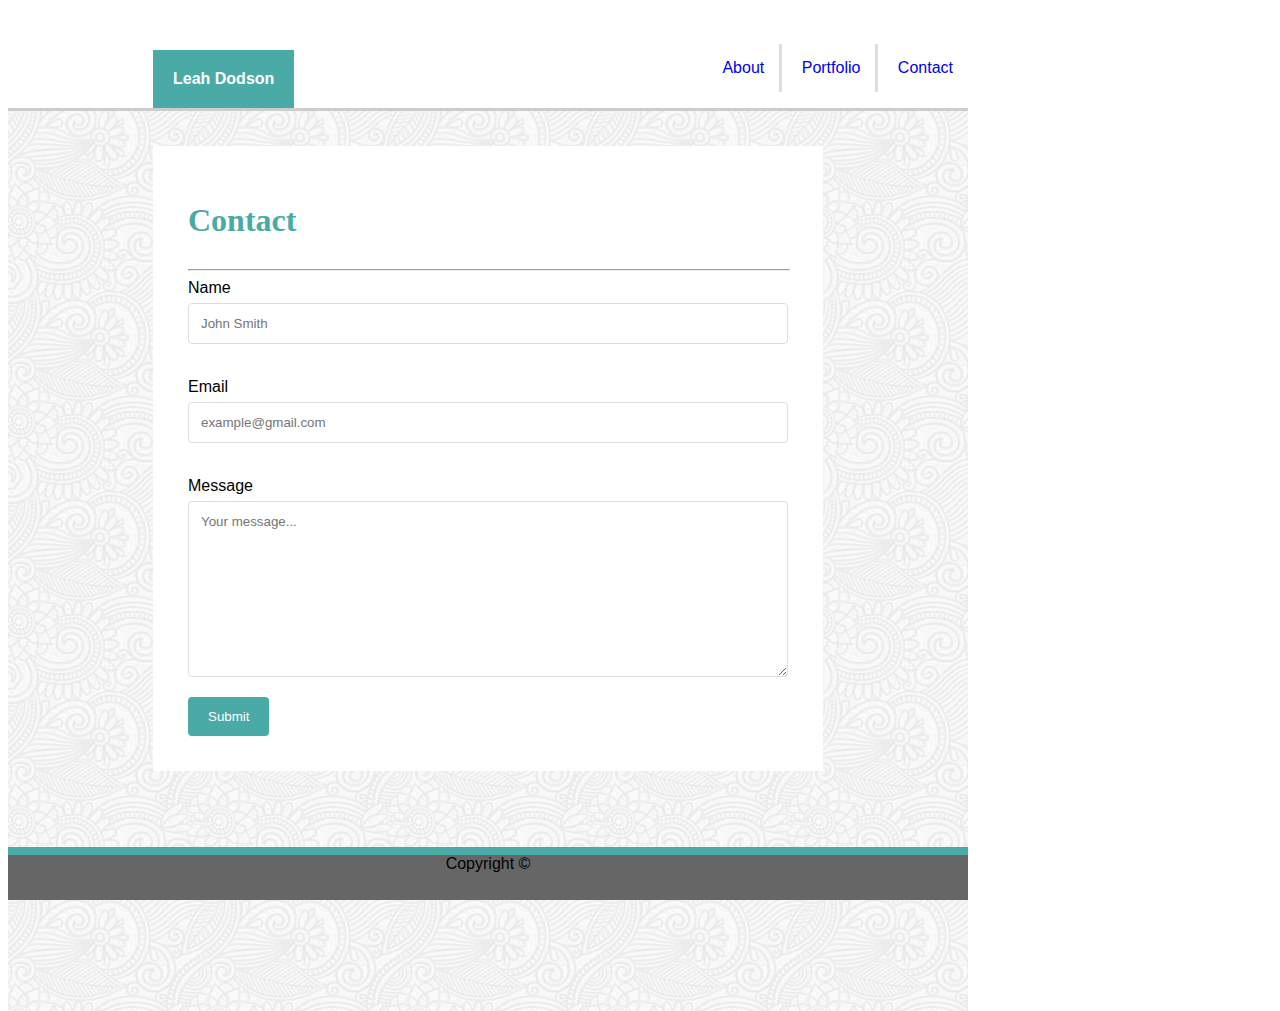
==== contact.html @ a4b694be "added contact form and formatting for contact page" ====
<!DOCTYPE html>
<html lang="en-us">

<head>
  <meta charset="UTF-8">
  <title>Basic-Portfolio-Portfolio</title>
  <link rel="stylesheet" type="text/css" href="assets/css/style.css">
</head>

<body>
    <!-- This contains Name div and Header menu nav items -->
    <section class="header">
        <nav id="header-menu">
            <!-- This contains the nav items-->
            <ul id="menu">
                <li><a href="index.html">About</a></li>
                <li><a href="portfolio.html">Portfolio</a></li>
                <li id="menu-contact"><a href="contact.html">Contact</a></li>
            </ul>
        </nav>    
        <div id="name">Leah Dodson</div>
    </section>
    <!-- This contains the wrapper, content, and footer -->
    <div id="wrapper">
        <!-- Main content -->
        <section class="content">
            <h1>Contact</h1>
            <!-- Horizontal line separater -->
            <hr class="hr">
            <div class="clear-float"></div>
            
            <!-- Form section -->
            <section id="form">
                <form>
                    Name <br>
                        <input type="text" name="Name" placeholder="John Smith"><br><br>
                    Email <br>
                        <input type="text" name="Email" placeholder="example@gmail.com"><br><br>
                    Message <br>
                        <textarea name="Message" rows="10" placeholder="Your message..."></textarea>
                    <!-- submit button -->
                    <input type="submit" value="Submit">
                </form>
            </section>
        </section>
        <!-- Footer -->
        <footer id="footer">Copyright ©</footer>
    </div>
</body>
</html>
---- assets/css/style.css ----
* {
    font-family: Arial, Helvetica, sans-serif;
}
/* header banner */
.header {
    position: relative;
    background: #ffffff;
    border-bottom: solid medium #cccccc;
    width: 960px;
    height: 100px;
}
/* navigation menu */
#header-menu {
    position: absolute;
    right: 0;
    bottom: 0;
    display: inline;
}

a {
    text-decoration: none;
    list-style: none;  
}

a:hover {
    text-decoration: underline;
}

/* navigation menu items */
li {
    display: inline-block;
    padding: 15px;
    border-right: solid #dddddd;
}

#menu-contact {
    border: none;
}

ul {
    text-align: center;
}

/* Name block within the header */
#name {
    position: absolute; 
    left: 145px;
    bottom: 0;  
    padding: 20px; 
    width: fit-content;
    height: fit-content;
    background: #4aaaa5;
    color: #ffffff;
    font-weight: 600;
    text-align: center;
}

h1 {
    font-family: Georgia, 'Times New Roman', Times, serif;
    color: #4aaaa5;
}

#wrapper {   
    position: absolute;
    background: url(../images/Background_Swirls.png);
    background-repeat: repeat;
    width: 960px;
    height: 100%;
    text-align: left;
}

#profile-photo {
    float: left;
    margin-right: 15px;
}

/* clear float element */
.clear-float {
    clear: both;
}

/* main content block */
.content {
    position: absolute;
    margin-top: 35px;
    margin-left: 145px;
    padding: 35px;
    background: #ffffff;
    width: 600px;
    height: fit-content;
}

/* horizontal line element */
.hr {
    width: 600px;
    float: left;
}

/* footer element */
#footer {
    position: fixed;
    background: #666666;
    border-top: 8px solid #4aaaa5;
    width: 960px;
    height: 45px;
    bottom: 0;
    text-align: center;
}

.folio-photo {
    position: relative;
    float: left;
    margin: 20px;
}

.folio-banner {
    position: absolute;
    background: #4aaaa5;
    text-align: center;
    color: #ffffff;
    bottom: 10px;
    width: 150px;
    padding: 15px;
}

/* Contact Form  */
input[type=text], textarea {
    width: 100%;
    padding: 12px;
    border: 1px solid #dddddd;
    border-radius: 4px;
    box-sizing: border-box;
    margin-top: 6px;
    margin-bottom: 16px;
    resize: vertical;
  }
/* submit button */
input[type=submit] {
    background-color: #4aaaa5;
    color: white;
    padding: 12px 20px;
    border: none;
    border-radius: 4px;
    cursor: pointer;
    float: left;
    bottom: 10px;
  }
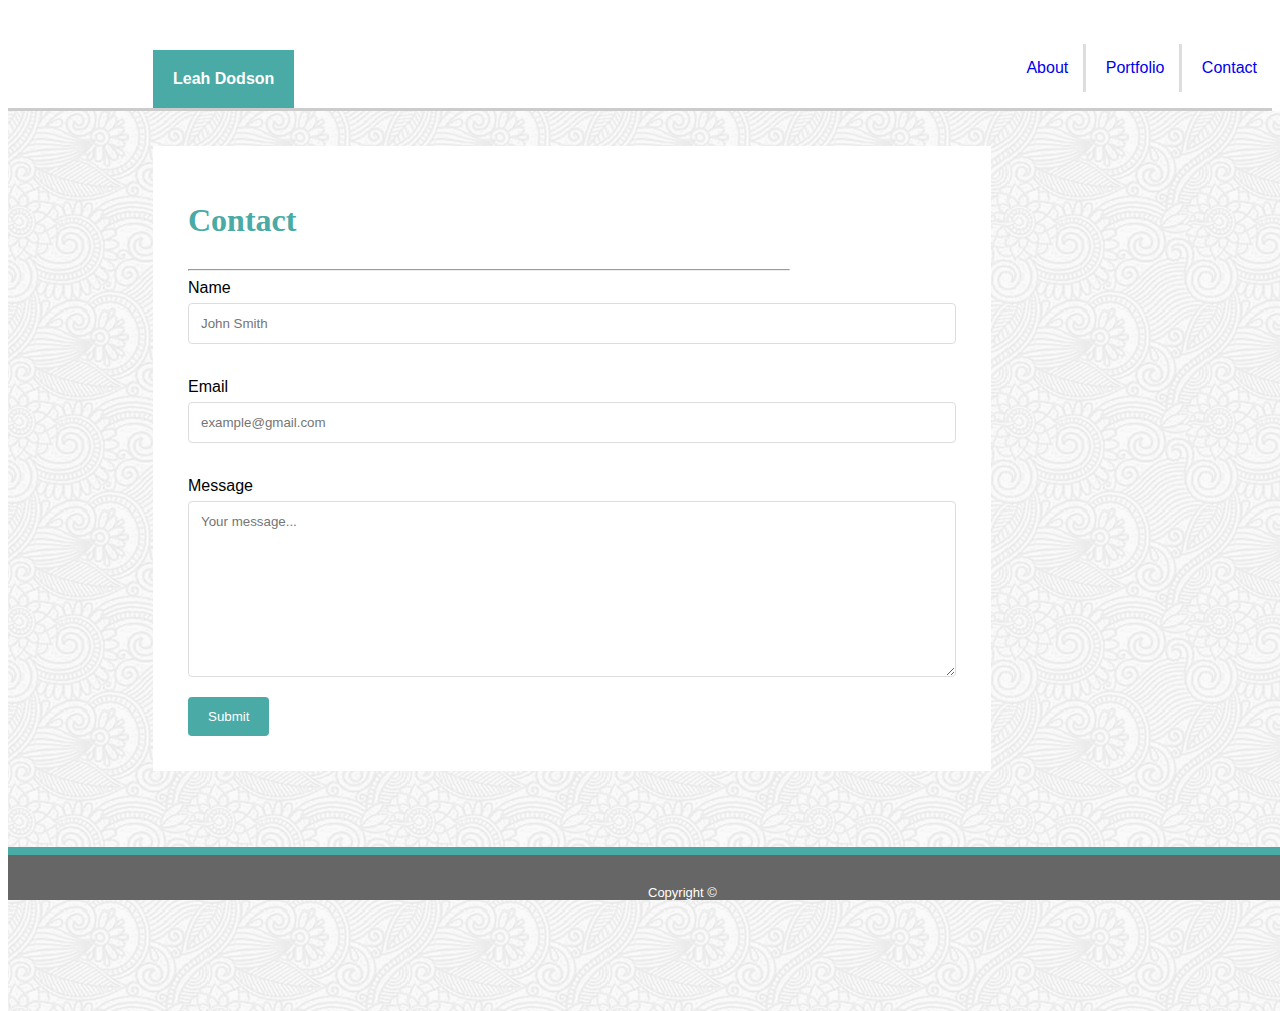
==== commit 605df627: "centered copyright, started responsiveness" ====
--- a/contact.html
+++ b/contact.html
@@ -44,7 +44,9 @@
             </section>
         </section>
         <!-- Footer -->
-        <footer id="footer">Copyright ©</footer>
+        <footer id="footer">
+            <div id="footer-text">Copyright ©</div>
+        </footer>
     </div>
 </body>
 </html>--- a/assets/css/style.css
+++ b/assets/css/style.css
@@ -6,7 +6,8 @@
     position: relative;
     background: #ffffff;
     border-bottom: solid medium #cccccc;
-    width: 960px;
+    /* width: 960px; */
+    width: 100%;
     height: 100px;
 }
 /* navigation menu */
@@ -26,7 +27,6 @@
     text-decoration: underline;
 }
 
-/* navigation menu items */
 li {
     display: inline-block;
     padding: 15px;
@@ -64,9 +64,9 @@
     position: absolute;
     background: url(../images/Background_Swirls.png);
     background-repeat: repeat;
-    width: 960px;
+    /* width: 960px; */
+    width: 100%;
     height: 100%;
-    text-align: left;
 }
 
 #profile-photo {
@@ -86,8 +86,10 @@
     margin-left: 145px;
     padding: 35px;
     background: #ffffff;
-    width: 600px;
+    width: 960px;
+    max-width: 60%;
     height: fit-content;
+    text-align: left;
 }
 
 /* horizontal line element */
@@ -101,10 +103,22 @@
     position: fixed;
     background: #666666;
     border-top: 8px solid #4aaaa5;
-    width: 960px;
+    /* width: 960px; */
+    width: 100%;
     height: 45px;
+    bottom: 0;   
+    text-align: center;
+
+}
+
+#footer-text {
+    position: absolute;
+    left: auto;
     bottom: 0;
-    text-align: center;
+    vertical-align: middle;
+    display: inline-block;
+    color: #ffffff;
+    font-size: small;
 }
 
 .folio-photo {
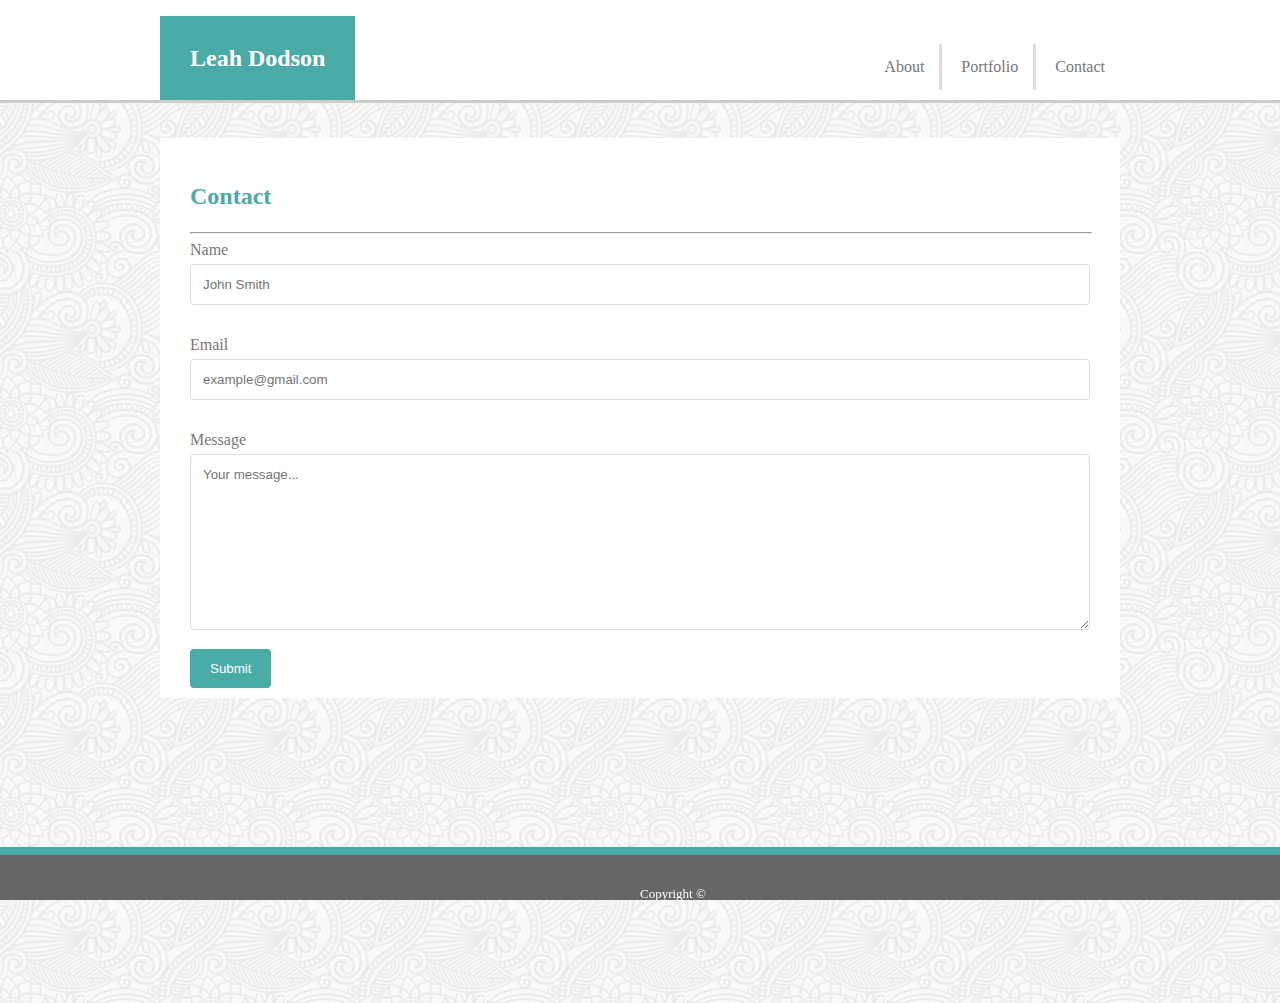
==== commit e36571ac: "added reset.css, added div to banner" ====
--- a/contact.html
+++ b/contact.html
@@ -4,22 +4,27 @@
 <head>
   <meta charset="UTF-8">
   <title>Basic-Portfolio-Portfolio</title>
+  
+  <link rel="stylesheet" type="text/css" href="assets/css/reset.css">
   <link rel="stylesheet" type="text/css" href="assets/css/style.css">
 </head>
 
 <body>
     <!-- This contains Name div and Header menu nav items -->
-    <section class="header">
-        <nav id="header-menu">
-            <!-- This contains the nav items-->
-            <ul id="menu">
-                <li><a href="index.html">About</a></li>
-                <li><a href="portfolio.html">Portfolio</a></li>
-                <li id="menu-contact"><a href="contact.html">Contact</a></li>
-            </ul>
-        </nav>    
-        <div id="name">Leah Dodson</div>
-    </section>
+    <div id="header-wrapper">
+        <section class="header">
+            <nav id="header-menu">
+                <!-- This contains the nav items-->
+                <ul id="menu">
+                    <li><a href="index.html">About</a></li>
+                    <li><a href="portfolio.html">Portfolio</a></li>
+                    <li id="menu-contact"><a href="contact.html">Contact</a></li>
+                </ul>
+            </nav>    
+            <div id="name">Leah Dodson</div>
+        </section>
+    </div>
+        
     <!-- This contains the wrapper, content, and footer -->
     <div id="wrapper">
         <!-- Main content -->
--- a/assets/css/style.css
+++ b/assets/css/style.css
@@ -1,24 +1,33 @@
 * {
     font-family: Arial, Helvetica, sans-serif;
+    color: #777777;
+}
+/* header wrapper */
+#header-wrapper {
+    position: relative;
+    width: 100%;
+    border-bottom: solid medium #cccccc;
+    background: #ffffff;
+
 }
 /* header banner */
 .header {
     position: relative;
-    background: #ffffff;
-    border-bottom: solid medium #cccccc;
-    /* width: 960px; */
-    width: 100%;
+    width: 960px;
+    /* width: 100%; */
     height: 100px;
+    margin: 0 auto;
 }
+
 /* navigation menu */
 #header-menu {
     position: absolute;
     right: 0;
-    bottom: 0;
+    bottom: 10px;
     display: inline;
 }
 
-a {
+a {   
     text-decoration: none;
     list-style: none;  
 }
@@ -26,6 +35,10 @@
 a:hover {
     text-decoration: underline;
 }
+
+/* a:visited {
+    color: #777777;
+} */
 
 li {
     display: inline-block;
@@ -44,20 +57,28 @@
 /* Name block within the header */
 #name {
     position: absolute; 
-    left: 145px;
+    /* left: 145px; */
     bottom: 0;  
-    padding: 20px; 
-    width: fit-content;
-    height: fit-content;
+    padding: 30px; 
+    /* width: fit-content;
+    height: fit-content; */
     background: #4aaaa5;
     color: #ffffff;
     font-weight: 600;
     text-align: center;
+    font-size: 1.5em;
 }
 
 h1 {
     font-family: Georgia, 'Times New Roman', Times, serif;
     color: #4aaaa5;
+    display: block;
+    font-size: 1.5em;
+    margin-top: 0.67em;
+    margin-bottom: 0.67em;
+    margin-left: 0;
+    margin-right: 0;
+    font-weight: bold;
 }
 
 #wrapper {   
@@ -67,6 +88,7 @@
     /* width: 960px; */
     width: 100%;
     height: 100%;
+    overflow: auto;
 }
 
 #profile-photo {
@@ -81,20 +103,21 @@
 
 /* main content block */
 .content {
-    position: absolute;
+    position: relative;
+    margin: 0 auto;
     margin-top: 35px;
-    margin-left: 145px;
-    padding: 35px;
+    padding: 30px;
     background: #ffffff;
-    width: 960px;
-    max-width: 60%;
-    height: fit-content;
+    width: 900px;
+    /* height: fit-content; */
+    min-height: 500px;
     text-align: left;
+    border: #dddddd;
 }
 
 /* horizontal line element */
 .hr {
-    width: 600px;
+    width: 900px;
     float: left;
 }
 
@@ -158,4 +181,8 @@
     cursor: pointer;
     float: left;
     bottom: 10px;
+  }
+
+  input[type=submit]:hover {
+      background: darkslategrey;
   }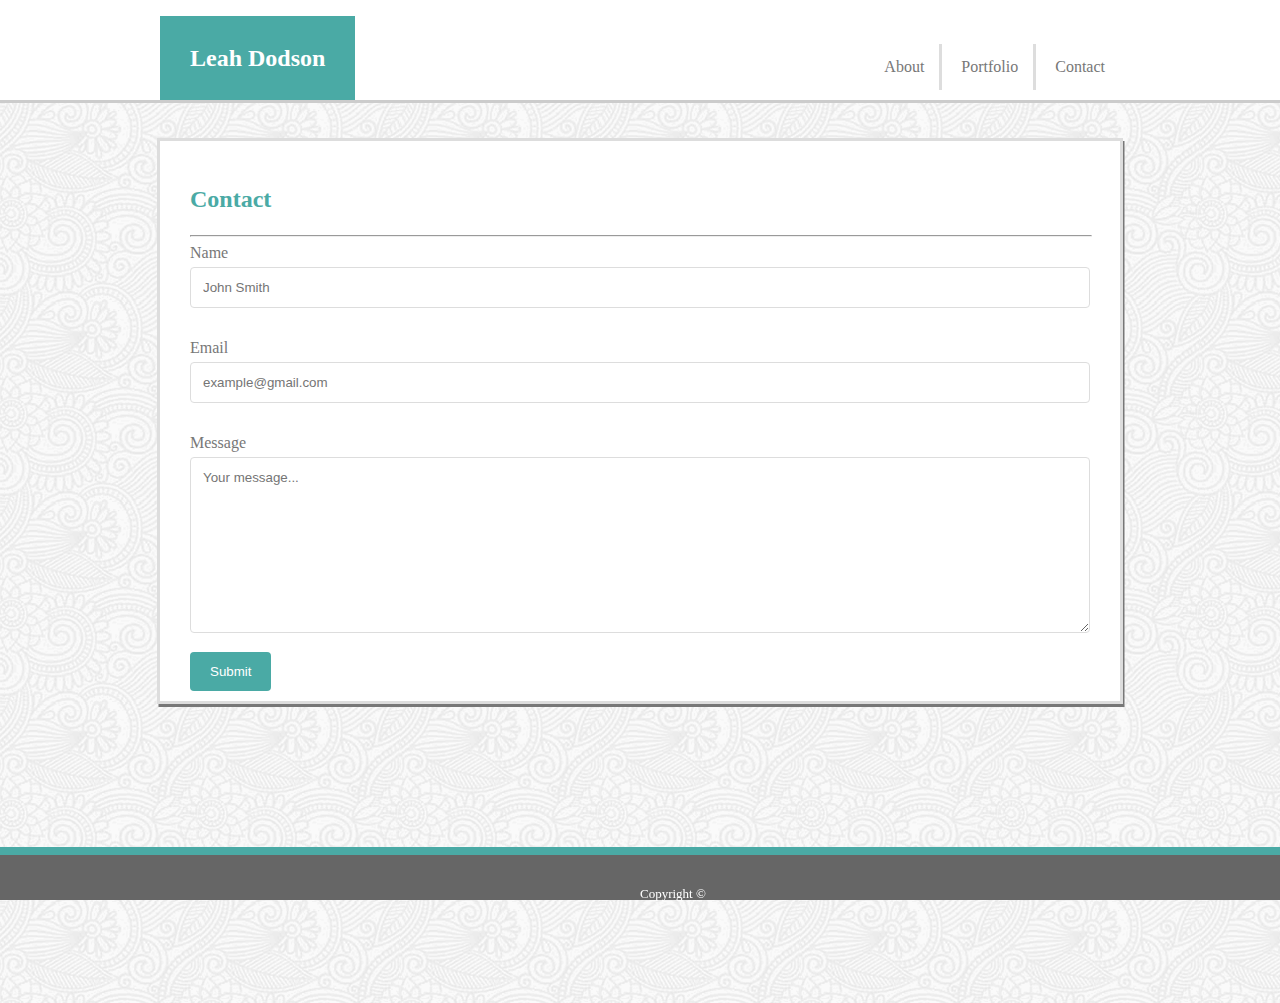
==== commit 78581976: "updated link for Hangman game" ====
--- a/contact.html
+++ b/contact.html
@@ -2,11 +2,11 @@
 <html lang="en-us">
 
 <head>
-  <meta charset="UTF-8">
-  <title>Basic-Portfolio-Portfolio</title>
-  
-  <link rel="stylesheet" type="text/css" href="assets/css/reset.css">
-  <link rel="stylesheet" type="text/css" href="assets/css/style.css">
+    <meta charset="UTF-8">
+    <title>Basic-Portfolio-Portfolio</title>
+
+    <link rel="stylesheet" type="text/css" href="assets/css/reset.css">
+    <link rel="stylesheet" type="text/css" href="assets/css/style.css">
 </head>
 
 <body>
@@ -18,13 +18,13 @@
                 <ul id="menu">
                     <li><a href="index.html">About</a></li>
                     <li><a href="portfolio.html">Portfolio</a></li>
-                    <li id="menu-contact"><a href="contact.html">Contact</a></li>
+                    <li id="li-contact"><a href="contact.html">Contact</a></li>
                 </ul>
-            </nav>    
+            </nav>
             <div id="name">Leah Dodson</div>
         </section>
     </div>
-        
+
     <!-- This contains the wrapper, content, and footer -->
     <div id="wrapper">
         <!-- Main content -->
@@ -33,25 +33,25 @@
             <!-- Horizontal line separater -->
             <hr class="hr">
             <div class="clear-float"></div>
-            
+
             <!-- Form section -->
             <section id="form">
                 <form>
                     Name <br>
-                        <input type="text" name="Name" placeholder="John Smith"><br><br>
+                    <input type="text" name="Name" placeholder="John Smith"><br><br>
                     Email <br>
-                        <input type="text" name="Email" placeholder="example@gmail.com"><br><br>
+                    <input type="text" name="Email" placeholder="example@gmail.com"><br><br>
                     Message <br>
-                        <textarea name="Message" rows="10" placeholder="Your message..."></textarea>
+                    <textarea name="Message" rows="10" placeholder="Your message..."></textarea>
                     <!-- submit button -->
                     <input type="submit" value="Submit">
                 </form>
             </section>
-        </section>
-        <!-- Footer -->
+        </section> <!-- Footer -->
         <footer id="footer">
             <div id="footer-text">Copyright ©</div>
         </footer>
     </div>
 </body>
+
 </html>--- a/assets/css/style.css
+++ b/assets/css/style.css
@@ -1,8 +1,10 @@
+/* All Pages */
 * {
     font-family: Arial, Helvetica, sans-serif;
     color: #777777;
 }
-/* header wrapper */
+
+/* wraps all header elements */
 #header-wrapper {
     position: relative;
     width: 100%;
@@ -13,10 +15,9 @@
 /* header banner */
 .header {
     position: relative;
-    width: 960px;
-    /* width: 100%; */
+    width: 960px; 
     height: 100px;
-    margin: 0 auto;
+    margin: 0 auto; /* this line centers the element*/
 }
 
 /* navigation menu */
@@ -27,41 +28,36 @@
     display: inline;
 }
 
+/* navigational links */
 a {   
-    text-decoration: none;
-    list-style: none;  
+    text-decoration: none; /* removes the underline from link */
+    list-style: none; /*removes the bullets from the list items */
 }
 
 a:hover {
-    text-decoration: underline;
-}
-
-/* a:visited {
-    color: #777777;
-} */
-
+    text-decoration: underline; /* applies underline to link when mouse-over" */
+}
+
+a:active {
+    color: #4aaaa5; /* applies teal color to link when being clicked */
+}
+
+/* navigational list items */
 li {
     display: inline-block;
     padding: 15px;
     border-right: solid #dddddd;
 }
 
-#menu-contact {
-    border: none;
-}
-
-ul {
-    text-align: center;
+#li-contact {
+    border: none; /*removes the border from the contact page link*/
 }
 
 /* Name block within the header */
 #name {
     position: absolute; 
-    /* left: 145px; */
     bottom: 0;  
     padding: 30px; 
-    /* width: fit-content;
-    height: fit-content; */
     background: #4aaaa5;
     color: #ffffff;
     font-weight: 600;
@@ -69,6 +65,7 @@
     font-size: 1.5em;
 }
 
+/*generic heading formats*/
 h1 {
     font-family: Georgia, 'Times New Roman', Times, serif;
     color: #4aaaa5;
@@ -81,6 +78,7 @@
     font-weight: bold;
 }
 
+/*generic wrapper for all pages*/
 #wrapper {   
     position: absolute;
     background: url(../images/Background_Swirls.png);
@@ -89,11 +87,6 @@
     width: 100%;
     height: 100%;
     overflow: auto;
-}
-
-#profile-photo {
-    float: left;
-    margin-right: 15px;
 }
 
 /* clear float element */
@@ -113,6 +106,8 @@
     min-height: 500px;
     text-align: left;
     border: #dddddd;
+    border-style: solid;
+    box-shadow: 1.5px 3px;
 }
 
 /* horizontal line element */
@@ -126,7 +121,6 @@
     position: fixed;
     background: #666666;
     border-top: 8px solid #4aaaa5;
-    /* width: 960px; */
     width: 100%;
     height: 45px;
     bottom: 0;   
@@ -144,20 +138,39 @@
     font-size: small;
 }
 
+/* about page photo */
+#profile-photo {
+    float: left;
+    margin-right: 15px;
+}
+
+/* portfolio page photos */
 .folio-photo {
     position: relative;
     float: left;
     margin: 20px;
 }
 
+/* wrapper for all portfolio elements */
+.folio-wrapper {
+    margin-right: 50px;
+}
+
+/* banner across portfolio photos */
 .folio-banner {
     position: absolute;
     background: #4aaaa5;
     text-align: center;
+    bottom: 10px;
+    width: 170px;    
+    padding: 15px;
+}
+
+/* formats the folio links */
+.folio-link {
     color: #ffffff;
-    bottom: 10px;
-    width: 150px;
-    padding: 15px;
+    font-size: 20px;
+    font-weight: bolder;
 }
 
 /* Contact Form  */
@@ -184,5 +197,5 @@
   }
 
   input[type=submit]:hover {
-      background: darkslategrey;
+      background: darkslategrey; /*applies darkened color to button when mouse-over*/
   }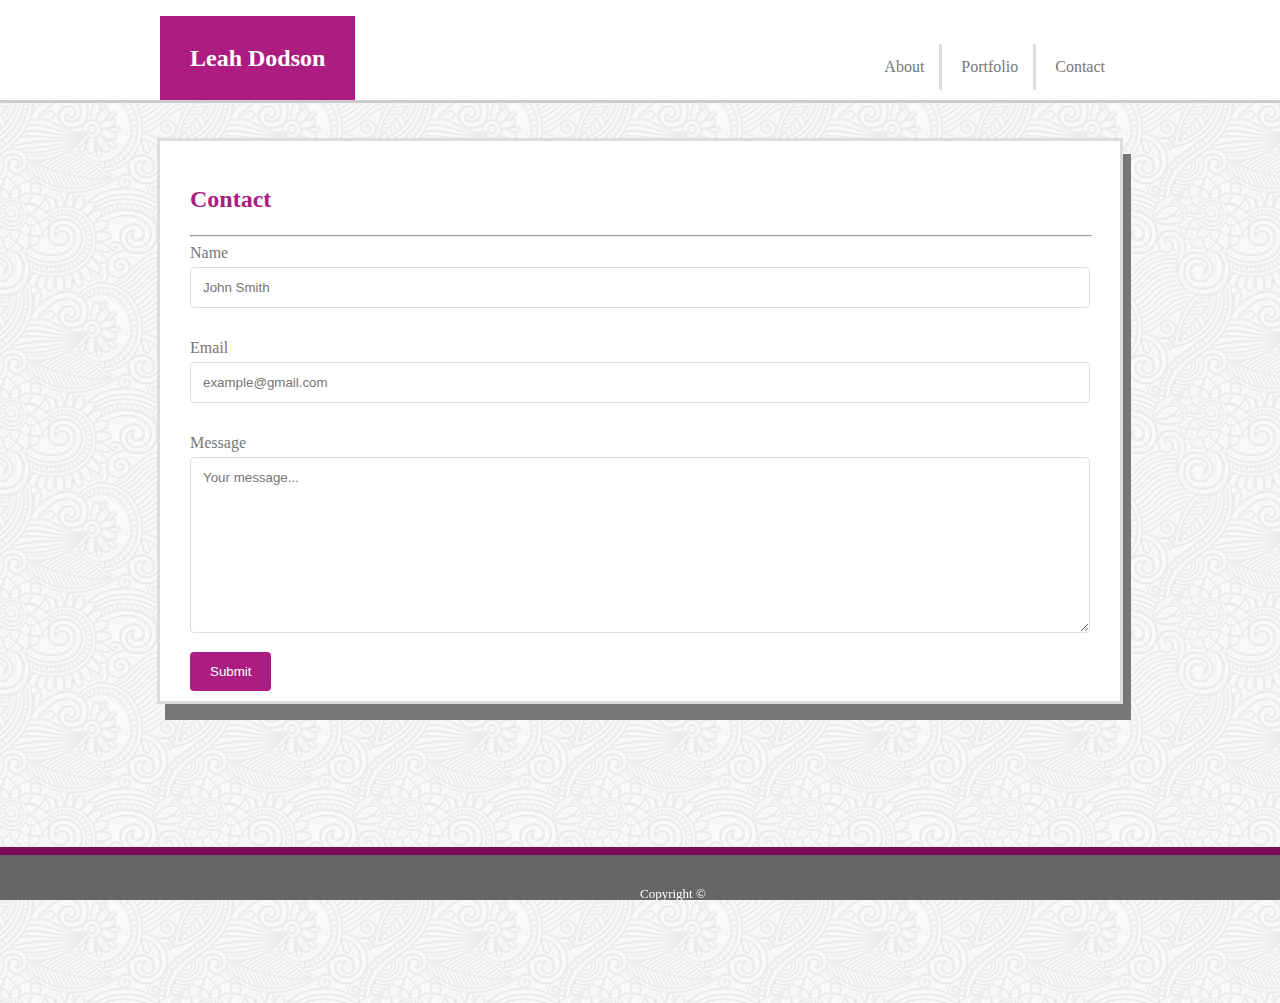
==== commit 8670f9eb: "added Train Scheduler" ====
--- a/contact.html
+++ b/contact.html
@@ -3,7 +3,11 @@
 
 <head>
     <meta charset="UTF-8">
-    <title>Basic-Portfolio-Portfolio</title>
+    <title>Leah's Portfolio-Contact</title>
+
+    <!--favicon -->
+    <link rel="shortcut icon" type="image/png" href="assets/images/favicon.png" />
+
 
     <link rel="stylesheet" type="text/css" href="assets/css/reset.css">
     <link rel="stylesheet" type="text/css" href="assets/css/style.css">
--- a/assets/css/style.css
+++ b/assets/css/style.css
@@ -12,12 +12,14 @@
     background: #ffffff;
 
 }
+
 /* header banner */
 .header {
     position: relative;
-    width: 960px; 
+    width: 960px;
     height: 100px;
-    margin: 0 auto; /* this line centers the element*/
+    margin: 0 auto;
+    /* this line centers the element*/
 }
 
 /* navigation menu */
@@ -29,17 +31,21 @@
 }
 
 /* navigational links */
-a {   
-    text-decoration: none; /* removes the underline from link */
-    list-style: none; /*removes the bullets from the list items */
+a {
+    text-decoration: none;
+    /* removes the underline from link */
+    list-style: none;
+    /*removes the bullets from the list items */
 }
 
 a:hover {
-    text-decoration: underline; /* applies underline to link when mouse-over" */
+    text-decoration: underline;
+    /* applies underline to link when mouse-over" */
 }
 
 a:active {
-    color: #4aaaa5; /* applies teal color to link when being clicked */
+    color: #7c0c5a;
+    /* applies teal color to link when being clicked */
 }
 
 /* navigational list items */
@@ -50,15 +56,16 @@
 }
 
 #li-contact {
-    border: none; /*removes the border from the contact page link*/
+    border: none;
+    /*removes the border from the contact page link*/
 }
 
 /* Name block within the header */
 #name {
-    position: absolute; 
-    bottom: 0;  
-    padding: 30px; 
-    background: #4aaaa5;
+    position: absolute;
+    bottom: 0;
+    padding: 30px;
+    background: #ac1c81;
     color: #ffffff;
     font-weight: 600;
     text-align: center;
@@ -68,7 +75,7 @@
 /*generic heading formats*/
 h1 {
     font-family: Georgia, 'Times New Roman', Times, serif;
-    color: #4aaaa5;
+    color: #ac1c81;
     display: block;
     font-size: 1.5em;
     margin-top: 0.67em;
@@ -79,7 +86,7 @@
 }
 
 /*generic wrapper for all pages*/
-#wrapper {   
+#wrapper {
     position: absolute;
     background: url(../images/Background_Swirls.png);
     background-repeat: repeat;
@@ -107,7 +114,7 @@
     text-align: left;
     border: #dddddd;
     border-style: solid;
-    box-shadow: 1.5px 3px;
+    box-shadow: .5em 1em;
 }
 
 /* horizontal line element */
@@ -120,10 +127,10 @@
 #footer {
     position: fixed;
     background: #666666;
-    border-top: 8px solid #4aaaa5;
+    border-top: 8px solid #7c0c5a;
     width: 100%;
     height: 45px;
-    bottom: 0;   
+    bottom: 0;
     text-align: center;
 
 }
@@ -159,10 +166,10 @@
 /* banner across portfolio photos */
 .folio-banner {
     position: absolute;
-    background: #4aaaa5;
+    background: #ac1c81;
     text-align: center;
     bottom: 10px;
-    width: 170px;    
+    width: 170px;
     padding: 15px;
 }
 
@@ -174,7 +181,8 @@
 }
 
 /* Contact Form  */
-input[type=text], textarea {
+input[type=text],
+textarea {
     width: 100%;
     padding: 12px;
     border: 1px solid #dddddd;
@@ -183,10 +191,11 @@
     margin-top: 6px;
     margin-bottom: 16px;
     resize: vertical;
-  }
+}
+
 /* submit button */
 input[type=submit] {
-    background-color: #4aaaa5;
+    background-color: #ac1c81;
     color: white;
     padding: 12px 20px;
     border: none;
@@ -194,8 +203,9 @@
     cursor: pointer;
     float: left;
     bottom: 10px;
-  }
-
-  input[type=submit]:hover {
-      background: darkslategrey; /*applies darkened color to button when mouse-over*/
-  }+}
+
+input[type=submit]:hover {
+    background: rgb(229, 181, 241);
+    /*applies darkened color to button when mouse-over*/
+}